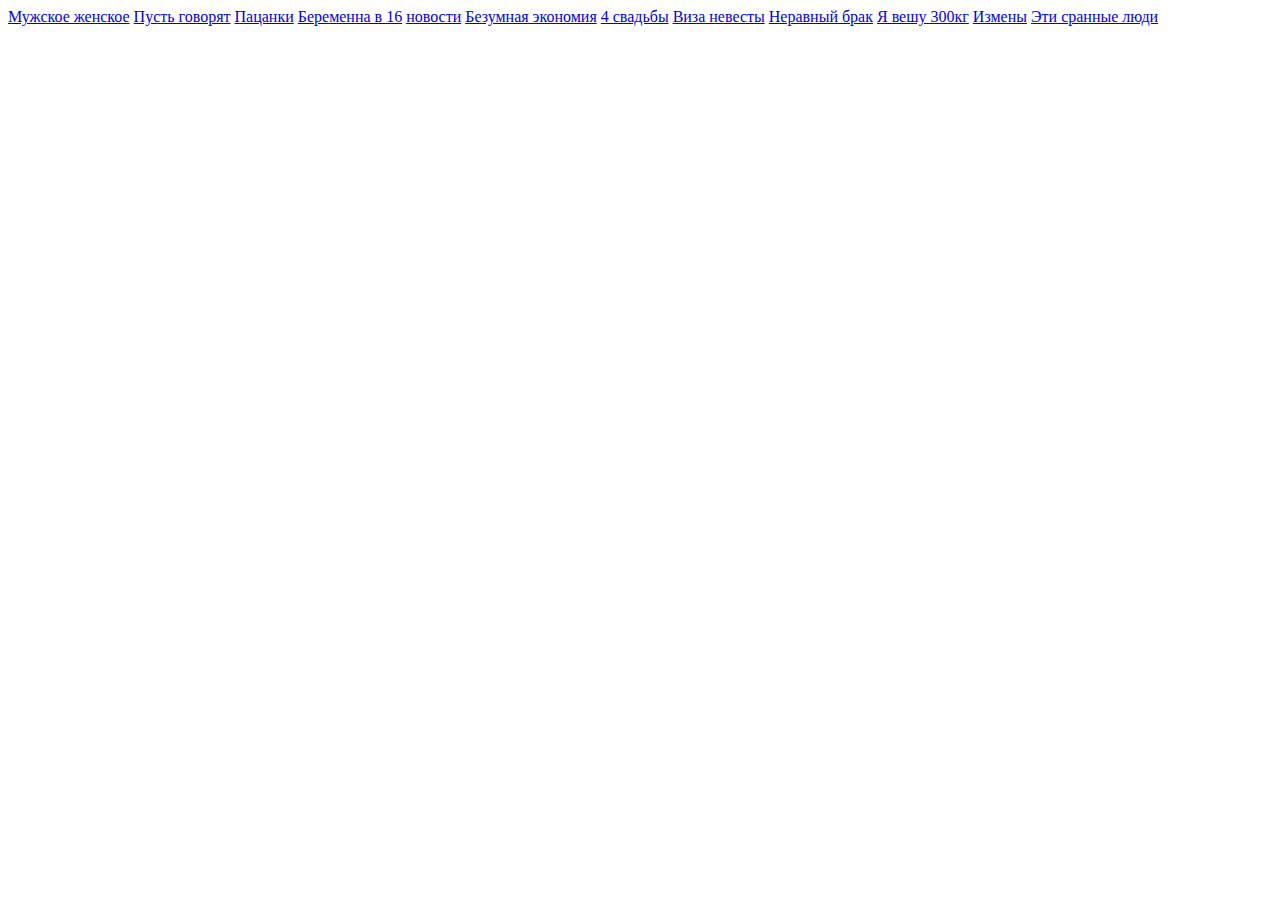
==== index.html @ 3b8ed8f5 "Add files via upload" ====
<!DOCTYPE html>
<html lang="ru">
  <head>
    <meta charset="UTF-8" />
    <meta http-equiv="X-UA-Compatible" content="IE=edge" />
    <meta name="viewport" content="width=device-width, initial-scale=1.0" />
    <title>pleasent_bot</title>
    <link rel="preconnect" href="https://fonts.googleapis.com" />
    <link rel="preconnect" href="https://fonts.gstatic.com" crossorigin />
    <link href="https://fonts.googleapis.com/css2?family=Montserrat:wght@400;500&display=swap" rel="stylesheet" />
    <link rel="stylesheet" href="../css/reset.css" />
    <link rel="stylesheet" href="../css/style.css" />
  </head>
  <body class="noselect">
    <div class="buttons">
      <a href="#" class="button">Мужское женское</a>
      <a href="#" class="button">Пусть говорят</a>
      <a href="#" class="button">Пацанки</a>
      <a href="#" class="button">Беременна в 16</a>
      <a href="#" class="button">новости</a>
      <a href="#" class="button">Безумная экономия</a>
      <a href="#" class="button">4 свадьбы</a>
      <a href="#" class="button">Виза невесты</a>
      <a href="#" class="button">Неравный брак</a>
      <a href="#" class="button">Я вешу 300кг</a>
      <a href="#" class="button">Измены</a>
      <a href="#" class="button">Эти сранные люди</a>
    </div>
    <script src="../js/index.js"></script>
    <script src="https://telegram.org/js/telegram-web-app.js"></script>
  </body>
</html>
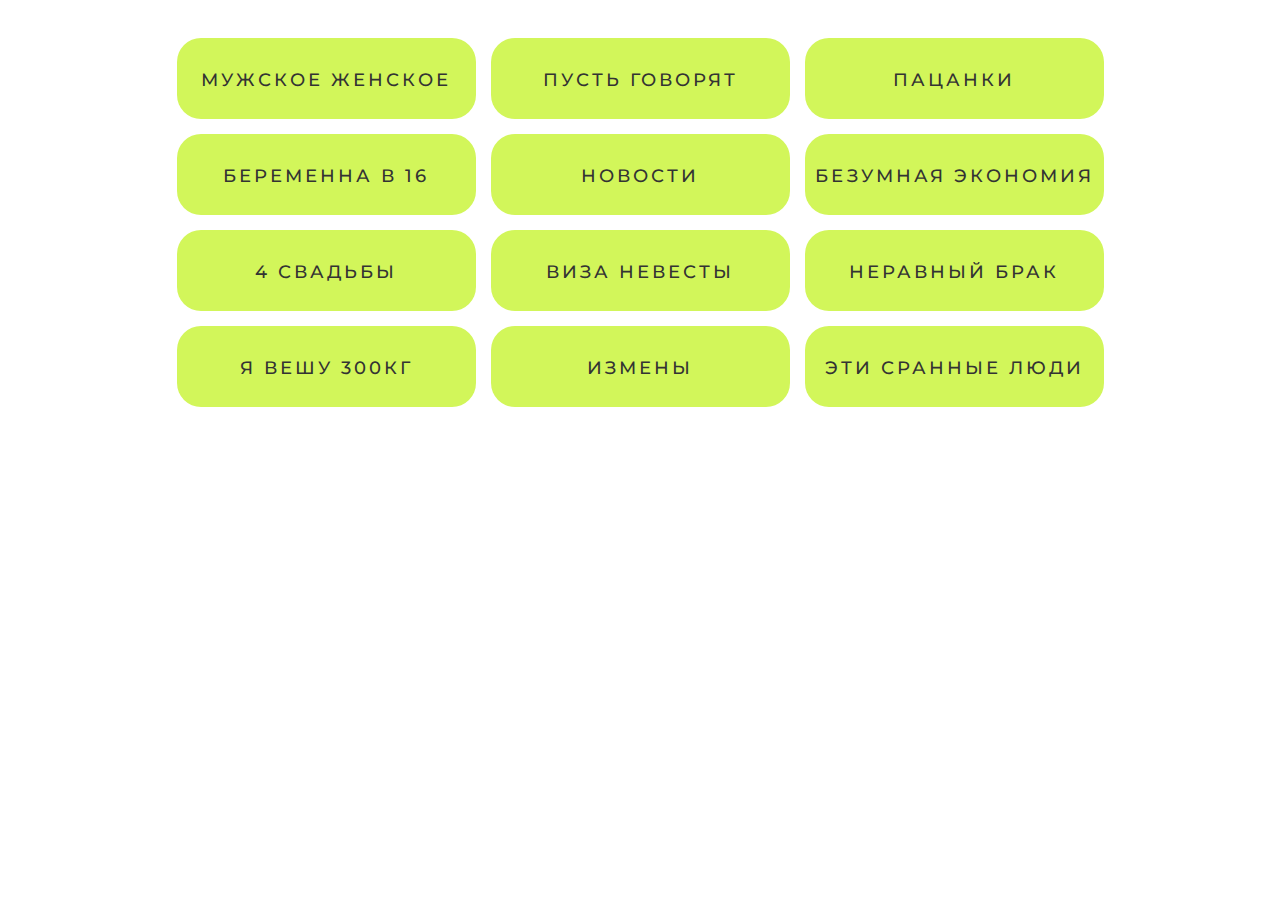
==== commit db4fd4e6: "Add files via upload" ====
--- a/index.html
+++ b/index.html
@@ -8,8 +8,8 @@
     <link rel="preconnect" href="https://fonts.googleapis.com" />
     <link rel="preconnect" href="https://fonts.gstatic.com" crossorigin />
     <link href="https://fonts.googleapis.com/css2?family=Montserrat:wght@400;500&display=swap" rel="stylesheet" />
-    <link rel="stylesheet" href="../css/reset.css" />
-    <link rel="stylesheet" href="../css/style.css" />
+    <link rel="stylesheet" href="reset.css" />
+    <link rel="stylesheet" href="style.css" />
   </head>
   <body class="noselect">
     <div class="buttons">
@@ -27,6 +27,5 @@
       <a href="#" class="button">Эти сранные люди</a>
     </div>
     <script src="../js/index.js"></script>
-    <script src="https://telegram.org/js/telegram-web-app.js"></script>
   </body>
 </html>
--- a/style.css
+++ b/style.css
@@ -0,0 +1,68 @@
+html {
+  scroll-behavior: smooth;
+}
+
+:root {
+  --yellow: #d2f65a;
+  --black: #333333;
+  --grey: #898989;
+  --white: #ffffff;
+}
+
+body {
+  font-family: "Montserrat", Helvetica, Arial, sans-serif;
+  color: var(--black);
+  display: flex;
+  flex-direction: column;
+  align-items: center;
+  min-height: 100vh;
+
+  overflow-x: hidden;
+}
+
+.noselect {
+  -webkit-touch-callout: none; /* iOS Safari */
+  -webkit-user-select: none; /* Safari */
+  -khtml-user-select: none; /* Konqueror HTML */
+  -moz-user-select: none; /* Old versions of Firefox */
+  -ms-user-select: none; /* Internet Explorer/Edge */
+  user-select: none; /* Non-prefixed version, currently
+                                  supported by Chrome, Edge, Opera and Firefox */
+}
+
+.invisible {
+  display: none;
+}
+
+.button {
+  display: flex;
+  justify-content: center;
+  align-items: center;
+  background-color: var(--yellow);
+  border-radius: 24px;
+  max-width: 440px;
+  width: 100%;
+  padding: clamp(10px, 3vw, 33px) 10px clamp(10px, 3vw, 30px);
+
+  font-size: clamp(10px, 3vw, 18px);
+  font-weight: 500;
+  text-transform: uppercase;
+  letter-spacing: 3px;
+  text-align: center;
+  box-sizing: border-box;
+}
+
+.button:hover {
+  padding: 32px 9px 29px;
+  color: var(--yellow);
+  background-color: var(--black);
+  border: 1px solid var(--yellow);
+}
+
+.buttons {
+  display: grid;
+  grid-template-columns: repeat(3, 1fr);
+  grid-template-rows: repeat(4, 1fr);
+  gap: clamp(5px, 2.2vw, 15px);
+  margin: clamp(2px, 3vw, 97px);
+}
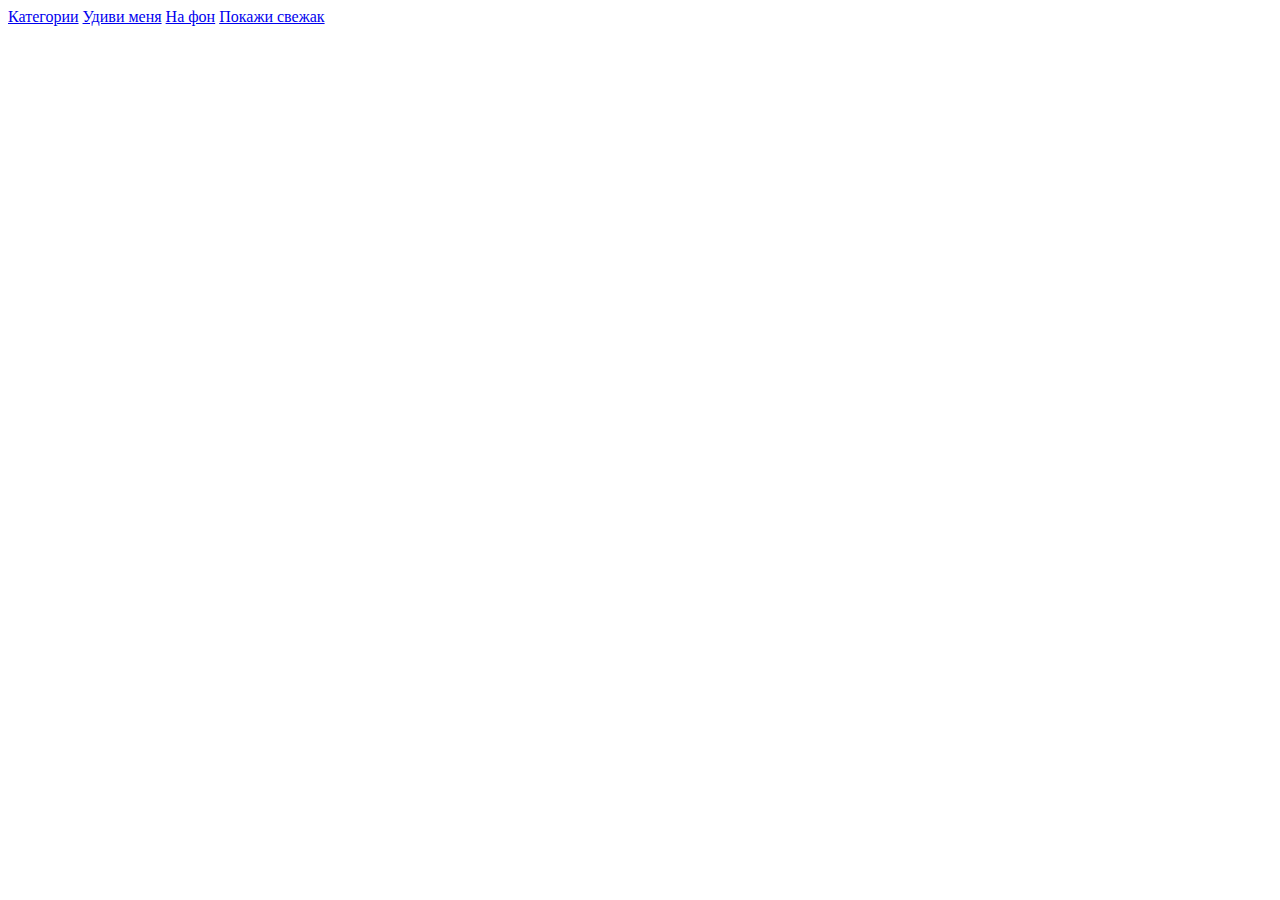
==== commit 1d010ff1: "Update and rename main.html to index.html" ====
--- a/index.html
+++ b/index.html
@@ -8,23 +8,15 @@
     <link rel="preconnect" href="https://fonts.googleapis.com" />
     <link rel="preconnect" href="https://fonts.gstatic.com" crossorigin />
     <link href="https://fonts.googleapis.com/css2?family=Montserrat:wght@400;500&display=swap" rel="stylesheet" />
-    <link rel="stylesheet" href="reset.css" />
-    <link rel="stylesheet" href="style.css" />
+    <link rel="stylesheet" href="../css/reset.css" />
+    <link rel="stylesheet" href="../css/style_main.css" />
   </head>
   <body class="noselect">
     <div class="buttons">
-      <a href="#" class="button">Мужское женское</a>
-      <a href="#" class="button">Пусть говорят</a>
-      <a href="#" class="button">Пацанки</a>
-      <a href="#" class="button">Беременна в 16</a>
-      <a href="#" class="button">новости</a>
-      <a href="#" class="button">Безумная экономия</a>
-      <a href="#" class="button">4 свадьбы</a>
-      <a href="#" class="button">Виза невесты</a>
-      <a href="#" class="button">Неравный брак</a>
-      <a href="#" class="button">Я вешу 300кг</a>
-      <a href="#" class="button">Измены</a>
-      <a href="#" class="button">Эти сранные люди</a>
+      <a href="#" class="button">Категории</a>
+      <a href="#" class="button">Удиви меня</a>
+      <a href="#" class="button">На фон</a>
+      <a href="#" class="button">Покажи свежак</a>
     </div>
     <script src="../js/index.js"></script>
   </body>
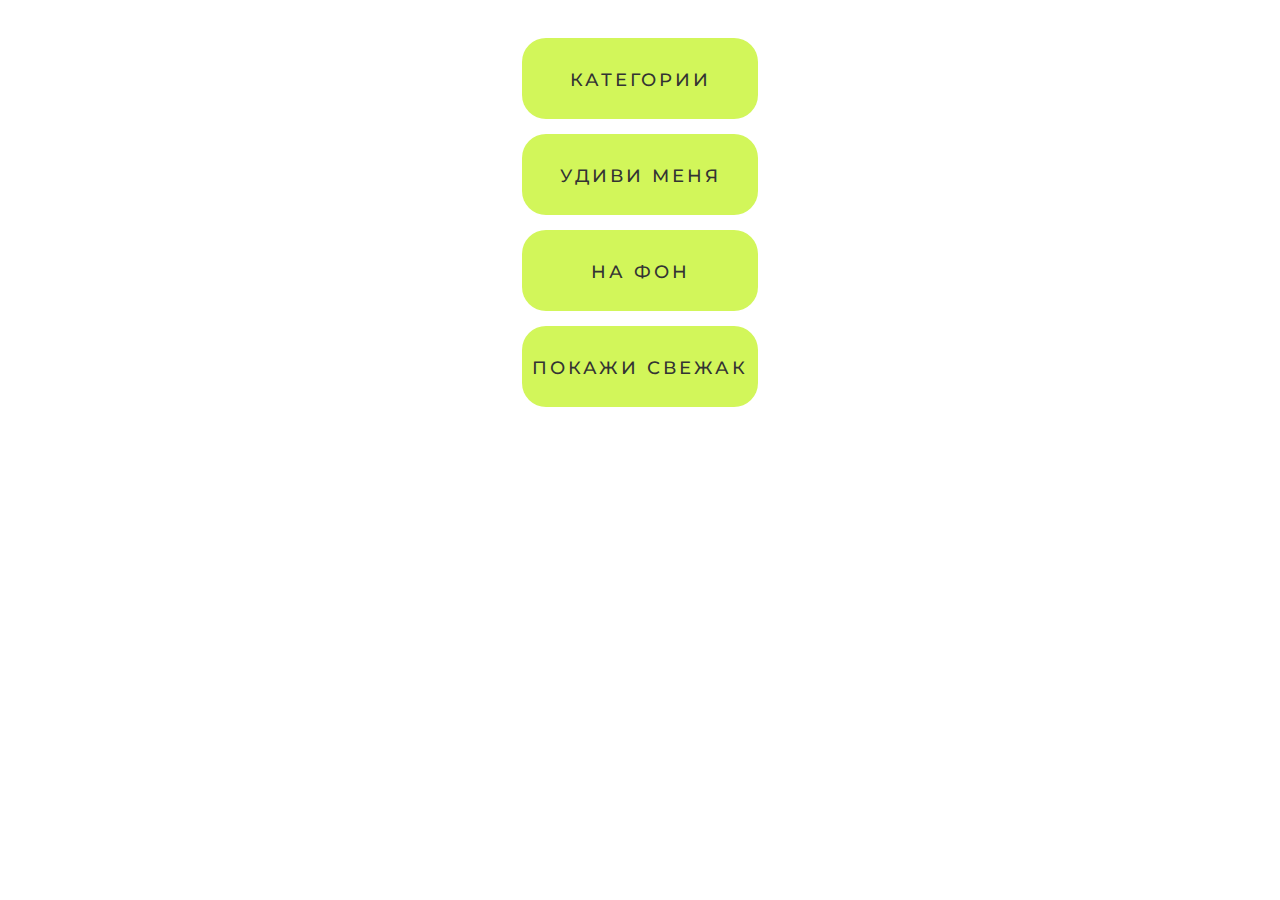
==== commit f346a185: "Update index.html" ====
--- a/index.html
+++ b/index.html
@@ -8,8 +8,8 @@
     <link rel="preconnect" href="https://fonts.googleapis.com" />
     <link rel="preconnect" href="https://fonts.gstatic.com" crossorigin />
     <link href="https://fonts.googleapis.com/css2?family=Montserrat:wght@400;500&display=swap" rel="stylesheet" />
-    <link rel="stylesheet" href="../css/reset.css" />
-    <link rel="stylesheet" href="../css/style_main.css" />
+    <link rel="stylesheet" href="reset.css" />
+    <link rel="stylesheet" href="style_main.css" />
   </head>
   <body class="noselect">
     <div class="buttons">
--- a/style_main.css
+++ b/style_main.css
@@ -0,0 +1,67 @@
+html {
+  scroll-behavior: smooth;
+}
+
+:root {
+  --yellow: #d2f65a;
+  --black: #333333;
+  --grey: #898989;
+  --white: #ffffff;
+}
+
+body {
+  font-family: "Montserrat", Helvetica, Arial, sans-serif;
+  color: var(--black);
+  display: flex;
+  flex-direction: column;
+  align-items: center;
+  min-height: 100vh;
+
+  overflow-x: hidden;
+}
+
+.noselect {
+  -webkit-touch-callout: none; /* iOS Safari */
+  -webkit-user-select: none; /* Safari */
+  -khtml-user-select: none; /* Konqueror HTML */
+  -moz-user-select: none; /* Old versions of Firefox */
+  -ms-user-select: none; /* Internet Explorer/Edge */
+  user-select: none; /* Non-prefixed version, currently
+                                  supported by Chrome, Edge, Opera and Firefox */
+}
+
+.invisible {
+  display: none;
+}
+
+.button {
+  display: flex;
+  justify-content: center;
+  align-items: center;
+  background-color: var(--yellow);
+  border-radius: 24px;
+  max-width: 440px;
+  width: 100%;
+  padding: clamp(10px, 3vw, 33px) 10px clamp(10px, 3vw, 30px);
+
+  font-size: clamp(10px, 3vw, 18px);
+  font-weight: 500;
+  text-transform: uppercase;
+  letter-spacing: 3px;
+  text-align: center;
+  box-sizing: border-box;
+}
+
+.button:hover {
+  /* padding: 32px 9px 29px; */
+  color: var(--yellow);
+  background-color: var(--black);
+  /* border: 1px solid var(--yellow); */
+}
+
+.buttons {
+  display: grid;
+  grid-template-rows: repeat(4, 1fr);
+  gap: clamp(5px, 2.2vw, 15px);
+  margin: clamp(2px, 3vw, 97px);
+}
